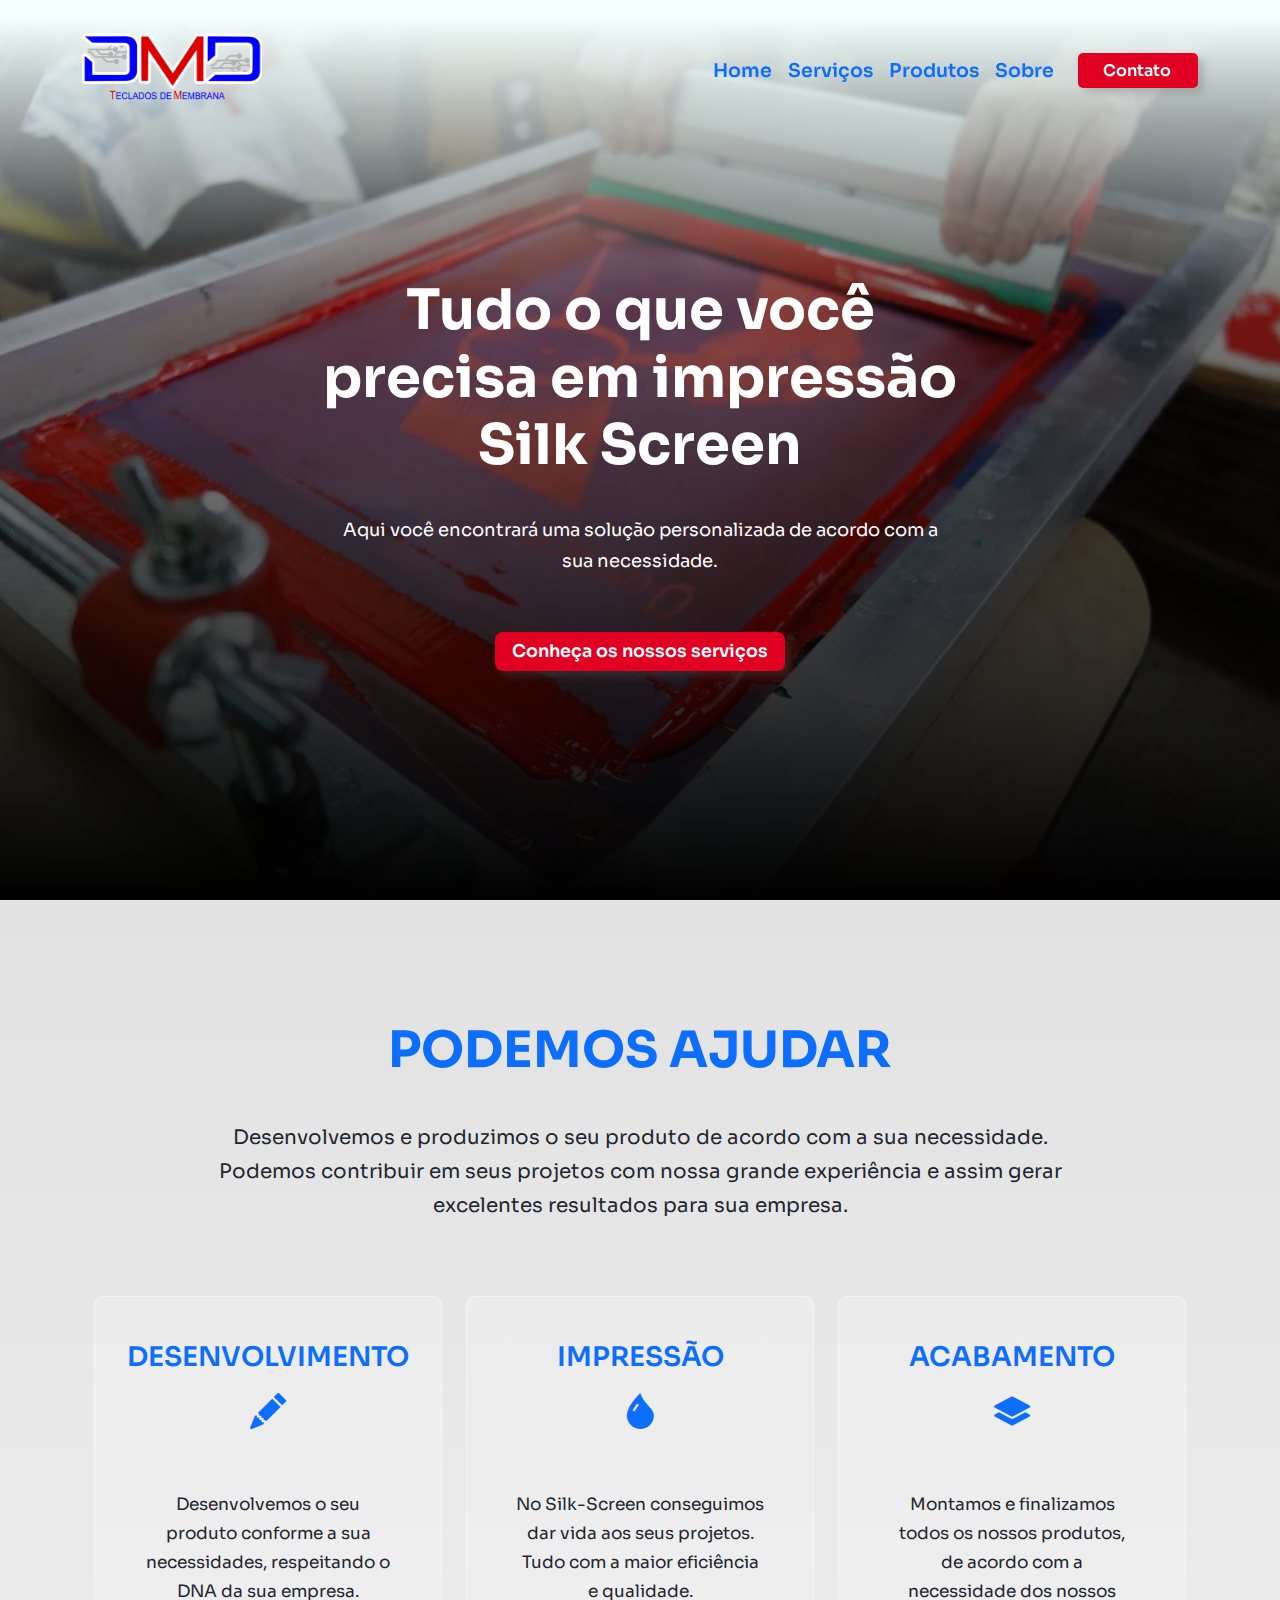
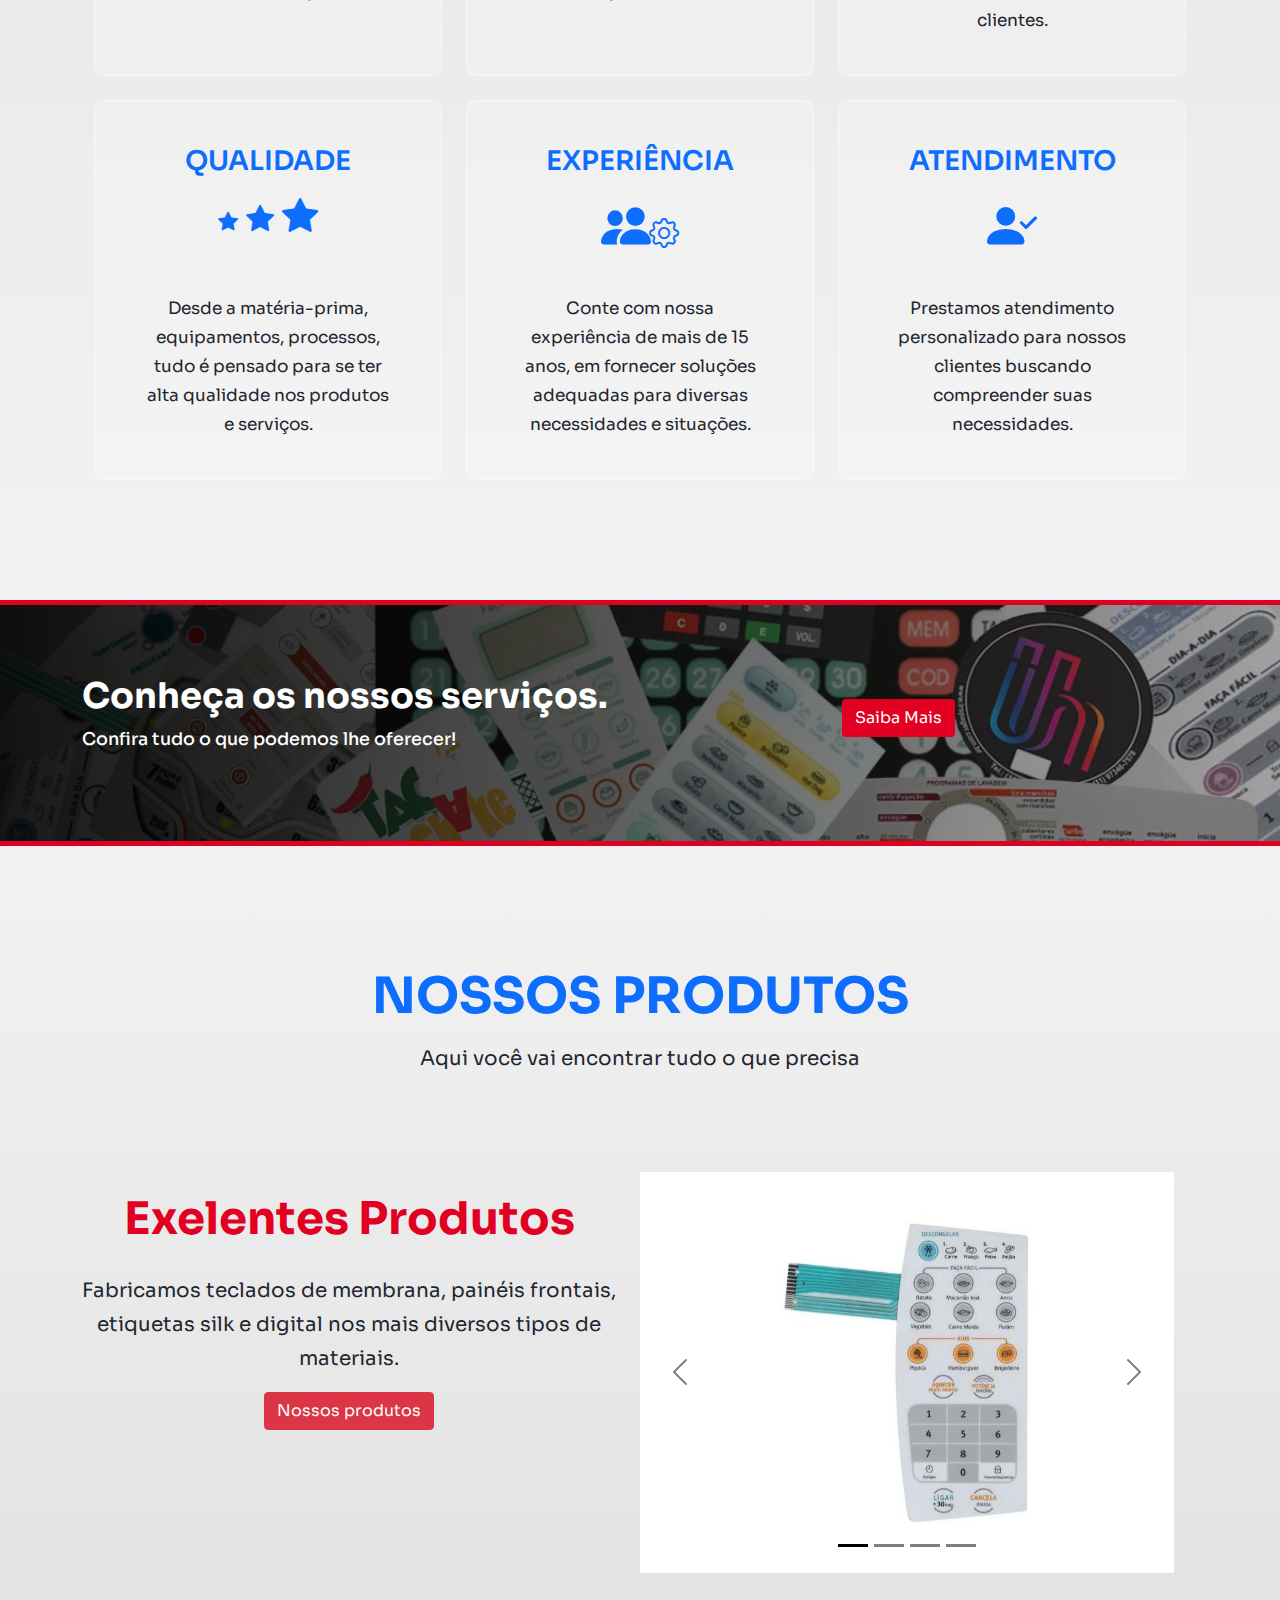
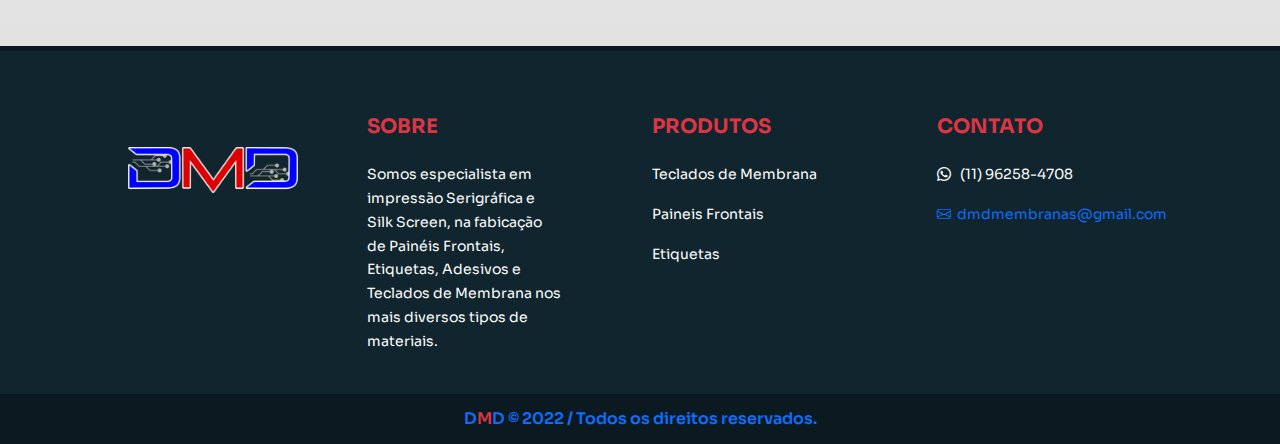
==== index.html @ a3bf0583 "ajustando o footer" ====
<!doctype html>
<html lang="pt-br">

<head>
    <meta charset="utf-8">
    <meta name="viewport" content="width=device-width, initial-scale=1">
    <!-- Favicon -->
    <link rel="shortcut icon" type="image/png" href="favicon.ico">
    <link rel="manifest" href="assets/js/manifest.json">
    <meta name="msapplication-TileColor" content="#ffffff">
    <meta name="theme-color" content="#ffffff">
    <!-- LINK ICONES -->
    <link href="https://unpkg.com/boxicons@2.1.2/css/boxicons.min.css" rel="stylesheet">
    <link rel="stylesheet" href="https://cdn.jsdelivr.net/npm/bootstrap-icons@1.8.1/font/bootstrap-icons.css">
    <!-- ANIMAÇÕES CSS -->
    <link rel="stylesheet" href="https://cdnjs.cloudflare.com/ajax/libs/animate.css/4.1.1/animate.min.css" />
    <!-- CSS PERSONALIZADO -->
    <link rel="stylesheet" href="./assets/css/main.css">
    <title>DMD - Teclados de membrana</title>
    <!-- Descrição -->
    <link rel="canonical" href="https://dmdmembranas.com.br/" />
    <meta name="description" content="Tudo o que você precisa em impressão Silk Screen, teclados de membeana, painéis forntais e etiquetas técnicas.">
    <meta property="og:locale" content="pt_BR">
    <meta property="og:site_name" content="DMD - Teclados de Membrana">
    <meta property="og:title" content="DMD Teclados de Membrana | Olá sejam bem vindos ao site da DMD Membranas, aqui você vai encontara tudo o que precisa em impressão Silk Screen, teclados de membeana, painéis forntais e etiquetas técnicas.">
    <meta property="og:description" content="Aqui você vai encontara tudo o que precisa em impressão Silk Screen, teclados de membeana, painéis forntais e etiquetas técnicas, sinta-se à vontande para estar entrando em contato conosco, será um prazer atender a sua necessidade.">
    <meta property="og:type" content="website">
    <meta property="og:url" content="https://dmdmembranas.com.br/">
    <meta property="og:site_name" content="DMD - Membranas" />
</head>

<body>
    <header class="header">
        <!--NAVBAR-->
        <nav class="navbar navbar-expand-lg">
            <div class="container">
                <a class="navbar-brand" href="/"><img class="logo " src="./assets/img/logo.png " alt="Logo MDM "></a>
                <i class="bi bi-list navbar-toggler" data-bs-toggle="collapse" data-bs-target="#navbarmenu"></i>
                <div class="collapse navbar-collapse" id="navbarmenu">
                    <ul class="navbar-nav  ms-auto px-3">
                        <li class="nav-item mb-3">
                            <a class="nav-link" href="index.html">Home</a>
                        </li>
                        <li class="nav-item mb-3">
                            <a class="nav-link " href="servicos.html">Serviços</a>
                        </li>
                        <li class="nav-item mb-3">
                            <a class="nav-link " href="produtos.html">Produtos</a>
                        </li>
                        <li class="nav-item">
                            <a class="nav-link" href="sobre.html">Sobre</a>
                        </li>
                    </ul>
                    <a class="btn-secondary-c" href="contato.html">Contato</a>
                </div>
            </div>
        </nav>
    </header>
    <!--FIM NAVBAR-->
    <!--INICIO SECTION HOME INICIAL-->
    <section class="inicial-home d-flex align-items-center overflow-hidden">
        <div class="container ">
            <div class="row">
                <div class="col-lg-7 mx-auto text-center container-content">
                    <h1 class="display-4 text-white h1-top mt-5">Tudo o que você precisa em impressão Silk Screen</h1>
                    <p class="text-white my-3 p-top">Aqui você encontrará uma solução personalizada de acordo com a sua necessidade.</p>
                    <a class="btn btn-secondary" href="servicos.html">Conheça os nossos serviços</a>
                </div>
            </div>
        </div>
    </section>
    <!--FIM SECTION HOME INICIAL-->
    <!--iNICIO SECTION HOME SECUNDARIA-->
    <section class="secundaria-home overflow-hidden">
        <div class="container">
            <div class="row">
                <div class="col-12">
                    <h2 class="text-primary">PODEMOS AJUDAR</h2>
                    <p class="mt-3 mb-4">Desenvolvemos e produzimos o seu produto de acordo com a sua necessidade. Podemos contribuir em seus projetos com nossa grande experiência e assim gerar excelentes resultados para sua empresa.</p>
                </div>
                <div class="row gy-4 div-cards">
                    <div class="col-lg-4 col-md-6">
                        <div class="service">
                            <h3>DESENVOLVIMENTO</h3>
                            <div class="icon-box">
                                <i class="bi bi-pencil-fill"></i>
                            </div>
                            <p>Desenvolvemos o seu produto conforme a sua necessidades, respeitando o DNA da sua empresa.</p>
                        </div>
                    </div>
                    <div class="col-lg-4 col-md-6">
                        <div class="service">
                            <h3>IMPRESSÃO</h3>
                            <div class="icon-box">
                                <i class="bi bi-droplet-fill"></i>
                            </div>
                            <p>No Silk-Screen conseguimos dar vida aos seus projetos. Tudo com a maior eficiência e qualidade.</p>
                        </div>
                    </div>
                    <div class="col-lg-4 col-md-6">
                        <div class="service">
                            <h3>ACABAMENTO</h3>
                            <div class="icon-box">
                                <i class="bi bi-layers-fill"></i>
                            </div>
                            <p>Montamos e finalizamos todos os nossos produtos, de acordo com a necessidade dos nossos clientes.</p>
                        </div>
                    </div>
                    <div class="col-lg-4 col-md-6">
                        <div class="service">
                            <h3>QUALIDADE</h3>
                            <div class="icon-box">
                                <i class="bi bi-star-fill star3"></i>
                                <i class="bi bi-star-fill star4"></i>
                                <i class="bi bi-star-fill star5"></i>
                            </div>
                            <p>Desde a matéria-prima, equipamentos, processos, tudo é pensado para se ter alta qualidade nos produtos e serviços.</p>
                        </div>
                    </div>
                    <div class="col-lg-4 col-md-6">
                        <div class="service">
                            <h3>EXPERIÊNCIA</h3>
                            <div class="icon-box">
                                <i class="bi bi-people-fill"></i>
                                <i class="bi bi-gear"></i>
                            </div>
                            <p>Conte com nossa experiência de mais de 15 anos, em fornecer soluções adequadas para diversas necessidades e situações.</p>
                        </div>
                    </div>
                    <div class="col-lg-4 col-md-6">
                        <div class="service">
                            <h3>ATENDIMENTO</h3>
                            <div class="icon-box">
                                <i class="bi bi-person-check-fill"></i>
                            </div>
                            <p>Prestamos atendimento personalizado para nossos clientes buscando compreender suas necessidades.</p>
                        </div>
                    </div>
                </div>
            </div>
        </div>
    </section>
    <!--FIM SECTION HOME SECUNDARIA-->
    <!--iNICIO CTA-->
    <div class="cta">
        <div class="container">
            <div class="row">
                <div class="col-lg-8">
                    <h2 class="text-white">Conheça os nossos serviços.</h2>
                    <p class="text-white">Confira tudo o que podemos lhe oferecer!</p>
                </div>
                <div class="col-auto">
                    <a href="servicos.html" class="btn btn-cta mt-4">Saiba Mais</a>
                </div>
            </div>
        </div>
    </div>
    <!--FIM CTA-->
    <!--iNICIO SECTION HOME PRODUTOS-->
    <section class="secundaria-produtos">
        <div class="container">
            <div class="row">
                <div class="col-12">
                    <h2 class="text-primary">NOSSOS PRODUTOS</h2>
                    <p class="mt-3 mb-4 sub-title-produtos">Aqui você vai encontrar tudo o que precisa</p>
                </div>
                <div class="row gy-4 mt-5">
                    <div class="col-lg-6 col-md-12">
                        <div class="produtos">
                            <h3 class="display-6">Exelentes Produtos</h3>
                            <p>Fabricamos teclados de membrana, painéis frontais, etiquetas silk e digital nos mais diversos tipos de materiais.</p>
                            <a class="btn btn-danger" href="produtos.html">Nossos produtos</a>
                        </div>
                    </div>
                    <div class="col-lg-6 col-md-12 mt-4 container-carrosel">
                        <div class="produtos">

                            <div id="carouselDark" class="carousel carousel-dark slide" data-bs-ride="carousel">
                                <div class="carousel-indicators">
                                    <button type="button" data-bs-target="#carouselDark" data-bs-slide-to="0" class="active" aria-current="true" aria-label="Slide 1"></button>
                                    <button type="button" data-bs-target="#carouselDark" data-bs-slide-to="1" aria-label="Slide 2"></button>
                                    <button type="button" data-bs-target="#carouselDark" data-bs-slide-to="2" aria-label="Slide 3"></button>
                                    <button type="button" data-bs-target="#carouselDark" data-bs-slide-to="3" aria-label="Slide 4"></button>
                                </div>
                                <div class="carousel-inner">
                                    <div class="carousel-item active" data-bs-interval="10000">
                                        <img src="./assets/img/slider/sld-1.jpg" class="d-block w-100" alt="...">
                                        <div class="carousel-caption d-none d-md-block">
                                        </div>
                                    </div>
                                    <div class="carousel-item" data-bs-interval="10000">
                                        <img src="./assets/img/slider/sld-4.jpg" class="d-block w-100" alt="...">
                                        <div class="carousel-caption d-none d-md-block">
                                        </div>
                                    </div>
                                    <div class="carousel-item" data-bs-interval="1000">
                                        <img src="./assets/img/slider/sld-2.jpg" class="d-block w-100" alt="...">
                                        <div class="carousel-caption d-none d-md-block">

                                        </div>
                                    </div>
                                    <div class="carousel-item" data-bs-interval="10000">
                                        <img src="./assets/img/slider/sld-3.jpg" class="d-block w-100" alt="...">
                                        <div class="carousel-caption d-none d-md-block">

                                        </div>
                                    </div>
                                </div>
                                <button class="carousel-control-prev" type="button" data-bs-target="#carouselDark" data-bs-slide="prev">
                                  <span class="carousel-control-prev-icon" aria-hidden="true"></span>
                                  <span class="visually-hidden">Previous</span>
                                </button>
                                <button class="carousel-control-next" type="button" data-bs-target="#carouselDark" data-bs-slide="next">
                                  <span class="carousel-control-next-icon" aria-hidden="true"></span>
                                  <span class="visually-hidden">Next</span>
                                </button>
                            </div>
                        </div>
                    </div>
                </div>
            </div>
        </div>
    </section>
    <!--FIM SECTION HOME SECUNDARIA-->
    <!--INICIO FOOTER-->
    <footer class="footer text-white pt-5 pb-4">
        <div class="container text-center text-md-left">
            <div class="row text-center text-md-left ">
                <div class="col-md-3 col-lg-3 col-xl-3 mx-auto mt-lg-5 mb-5 ">
                    <a href="#">
                        <img src="./assets/img/logo-footer.png " alt="Logo DMD " style="width: 170px; ">
                    </a>
                </div>
                <div class="col-md-3 col-lg-3 col-xl-3 mx-auto mt-3 text-start">
                    <h5 class="text-uppercase mb-4 font-weight-bold text-danger">Sobre</h5>
                    <p class="w-75">Somos especialista em impressão Serigráfica e Silk Screen, na fabicação de Painéis Frontais, Etiquetas, Adesivos e Teclados de Membrana nos mais diversos tipos de materiais.</p>
                </div>
                <div class="col-md-3 col-lg-3 col-xl-3 mx-auto mt-3 text-start">
                    <h5 class="text-uppercase mb-4 font-weight-bold text-danger">Produtos</h5>
                    <p>
                        <a class="text-white" href="produtos.html">Teclados de Membrana</a>
                    </p>
                    <p>
                        <a class="text-white " href="produtos.html">Paineis Frontais</a>
                    </p>
                    <p>
                        <a class="text-white" href="produtos.html">Etiquetas</a>
                    </p>
                </div>
                <div class="col-md-3 col-lg-3 col-xl-3 mx-auto mt-3 text-start">
                    <h5 class="text-uppercase mb-4 font-weight-bold text-danger ">Contato</h5>
                    <a href="contato.html">
                        <p class="text-white">
                            <i class="bi bi-whatsapp"> </i>&nbsp;<span> (11) 96258-4708</span>
                        </p>
                    </a>
                    <a href="contato.html">
                        <p class="text-primary w-100">
                            <i class="bi bi-envelope"></i><span style="font-size: 14px;">&nbsp; dmdmembranas@gmail.com</span>
                        </p>
                    </a>
                </div>
            </div>
        </div>
    </footer>
    <div class="text-primary text-center div-footer-bottom">D<span class="text-danger">M</span>D &copy; 2022 <span>&nbsp;/ Todos os direitos reservados.</span></div>
    <!--FIM FOOTER-->

    <script src="https://cdn.jsdelivr.net/npm/@popperjs/core@2.9.2/dist/umd/popper.min.js" integrity="sha384-IQsoLXl5PILFhosVNubq5LC7Qb9DXgDA9i+tQ8Zj3iwWAwPtgFTxbJ8NT4GN1R8p" crossorigin="anonymous"></script>
    <script src="assets/js/bootstrap.bundle.min.js"></script>
    <script src="./assets/js/main.js "></script>
</body>

</html>
---- assets/css/main.css ----
@import url(./bootstrap.min.css);
@import url(./config.css);
@import url(./global.css);
@import url(./custom.css);
@import url(./responsive.css);
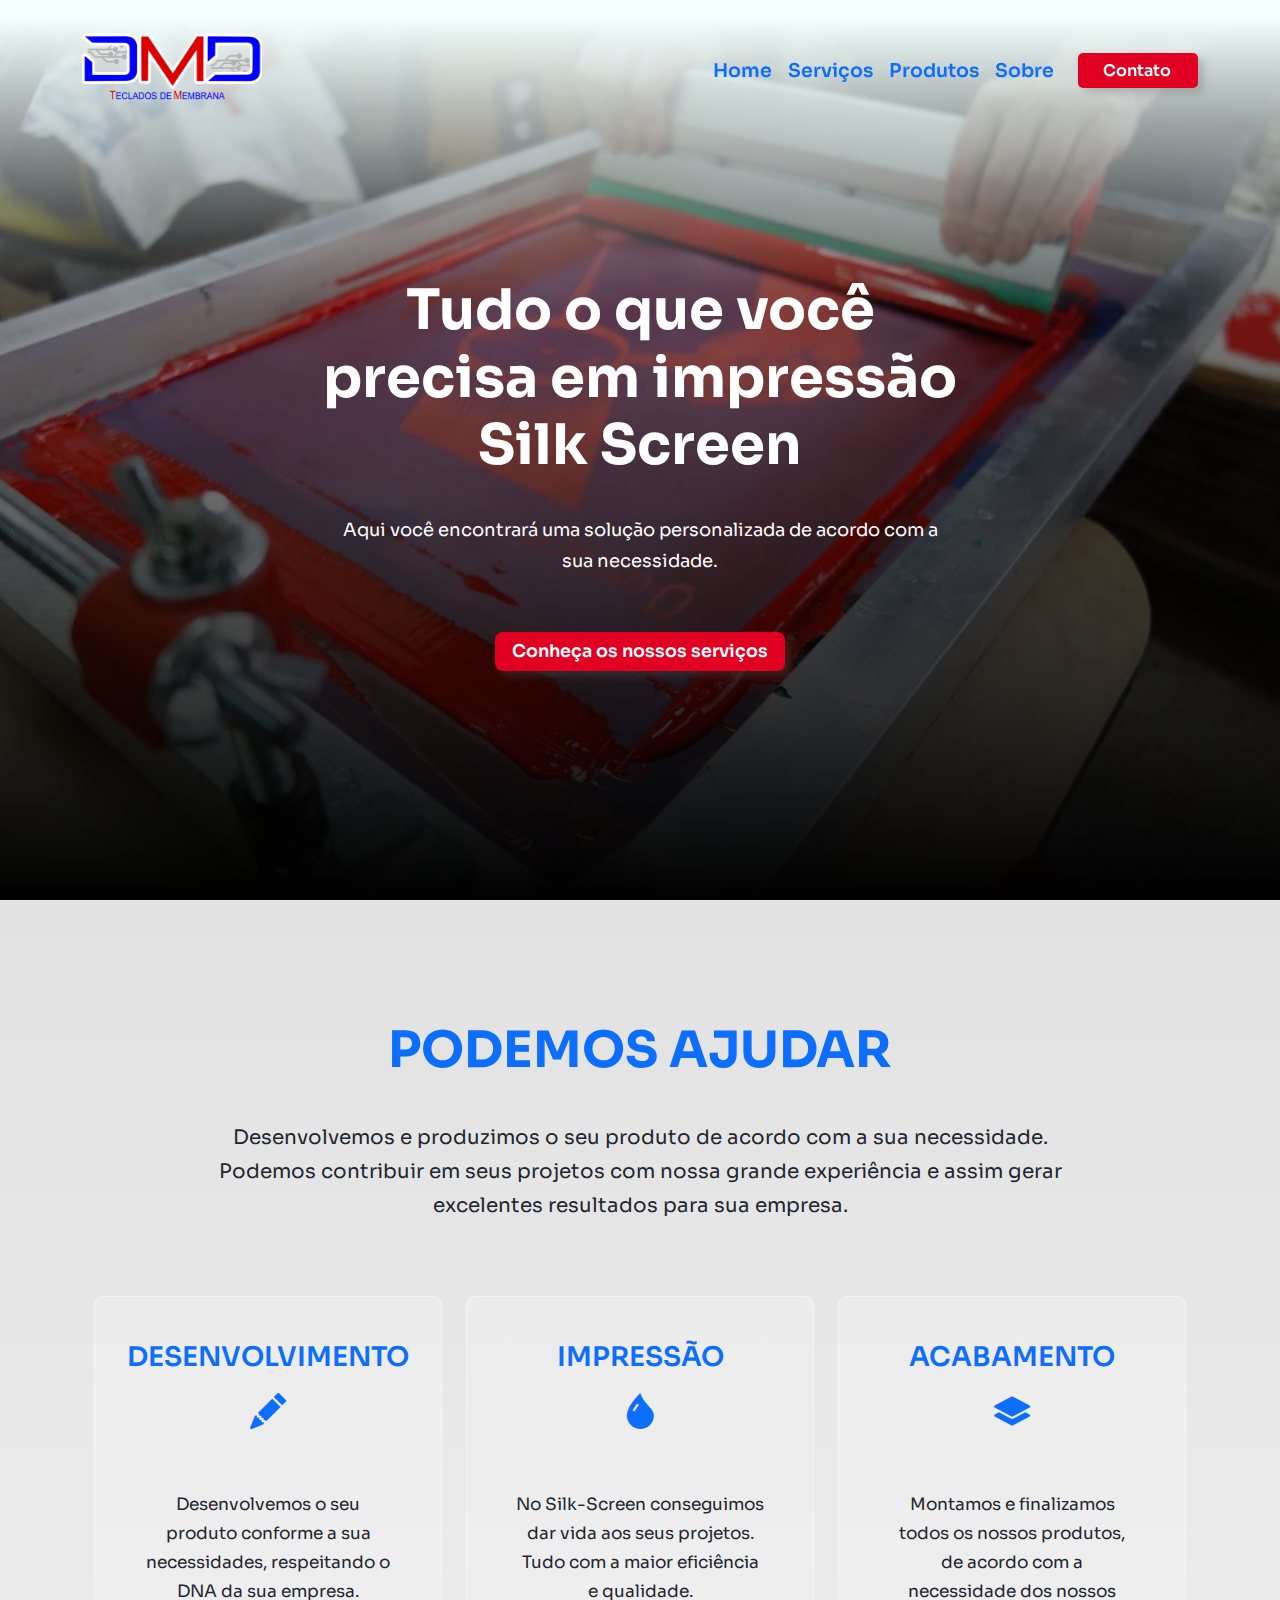
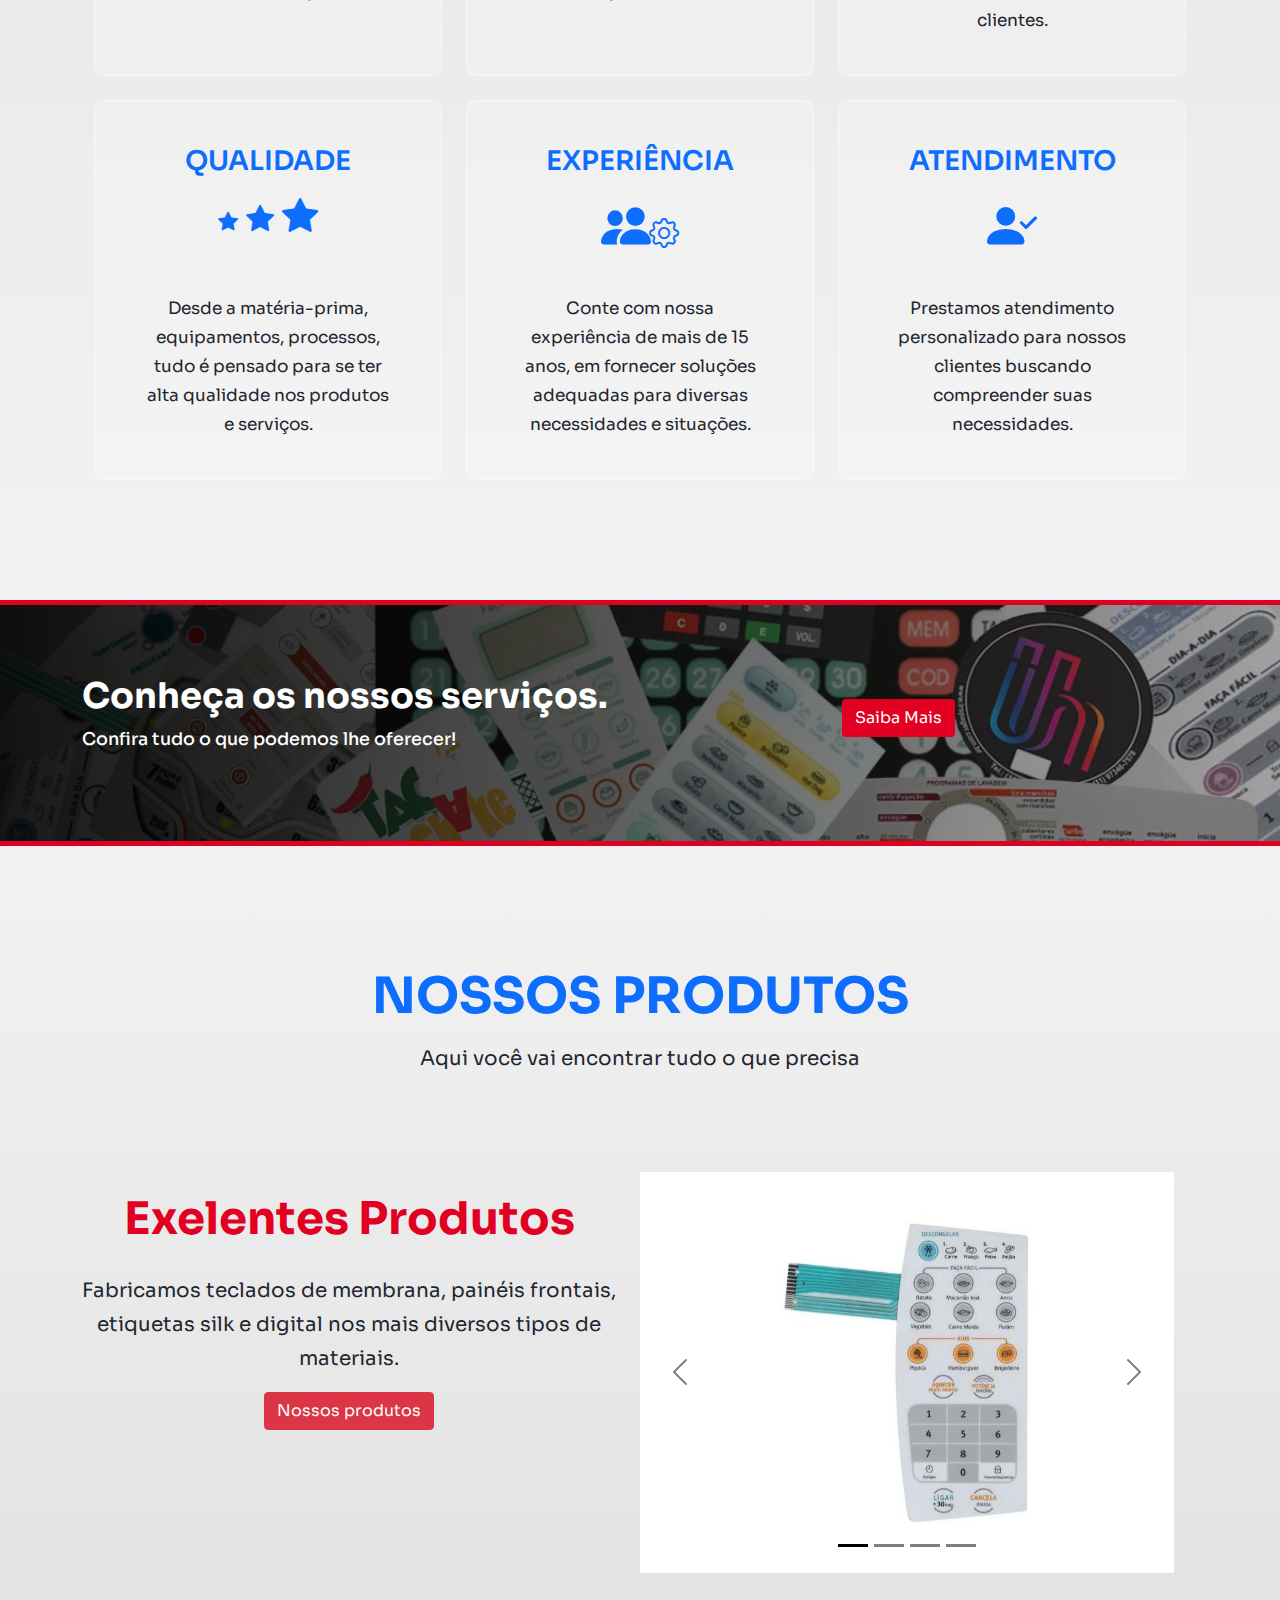
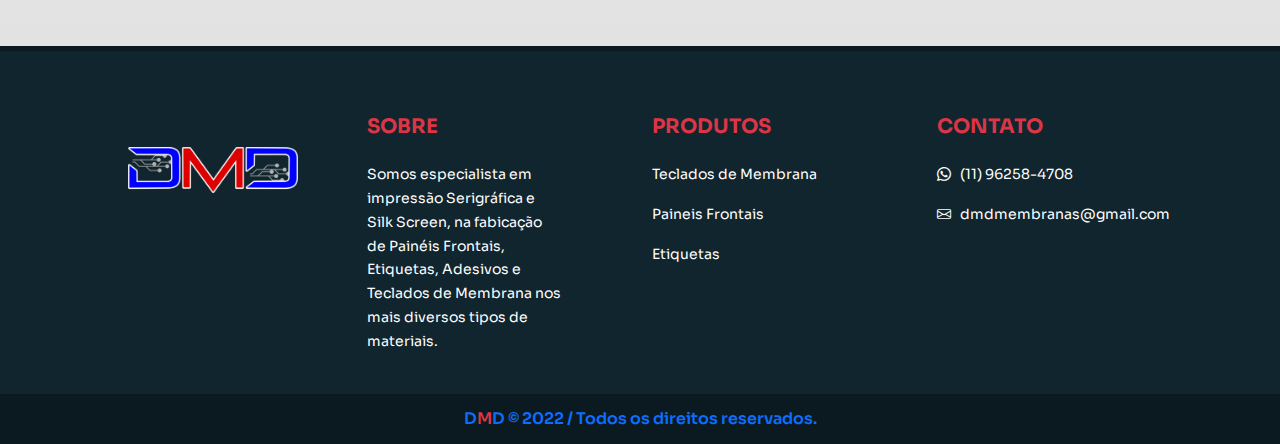
==== commit 2793f540: "ajustando o link email do footer" ====
--- a/index.html
+++ b/index.html
@@ -255,19 +255,19 @@
                         </p>
                     </a>
                     <a href="contato.html">
-                        <p class="text-primary w-100">
-                            <i class="bi bi-envelope"></i><span style="font-size: 14px;">&nbsp; dmdmembranas@gmail.com</span>
+                        <p class="text-white w-100">
+                            <i class="bi bi-envelope"> </i><span>&nbsp; dmdmembranas@gmail.com</span>
                         </p>
                     </a>
                 </div>
             </div>
         </div>
     </footer>
-    <div class="text-primary text-center div-footer-bottom">D<span class="text-danger">M</span>D &copy; 2022 <span>&nbsp;/ Todos os direitos reservados.</span></div>
+    <div class="text-primary text-center div-footer-bottom ">D<span class="text-danger ">M</span>D &copy; 2022 <span>&nbsp;/ Todos os direitos reservados.</span></div>
     <!--FIM FOOTER-->
 
-    <script src="https://cdn.jsdelivr.net/npm/@popperjs/core@2.9.2/dist/umd/popper.min.js" integrity="sha384-IQsoLXl5PILFhosVNubq5LC7Qb9DXgDA9i+tQ8Zj3iwWAwPtgFTxbJ8NT4GN1R8p" crossorigin="anonymous"></script>
-    <script src="assets/js/bootstrap.bundle.min.js"></script>
+    <script src="https://cdn.jsdelivr.net/npm/@popperjs/core@2.9.2/dist/umd/popper.min.js " integrity="sha384-IQsoLXl5PILFhosVNubq5LC7Qb9DXgDA9i+tQ8Zj3iwWAwPtgFTxbJ8NT4GN1R8p " crossorigin="anonymous "></script>
+    <script src="assets/js/bootstrap.bundle.min.js "></script>
     <script src="./assets/js/main.js "></script>
 </body>
 
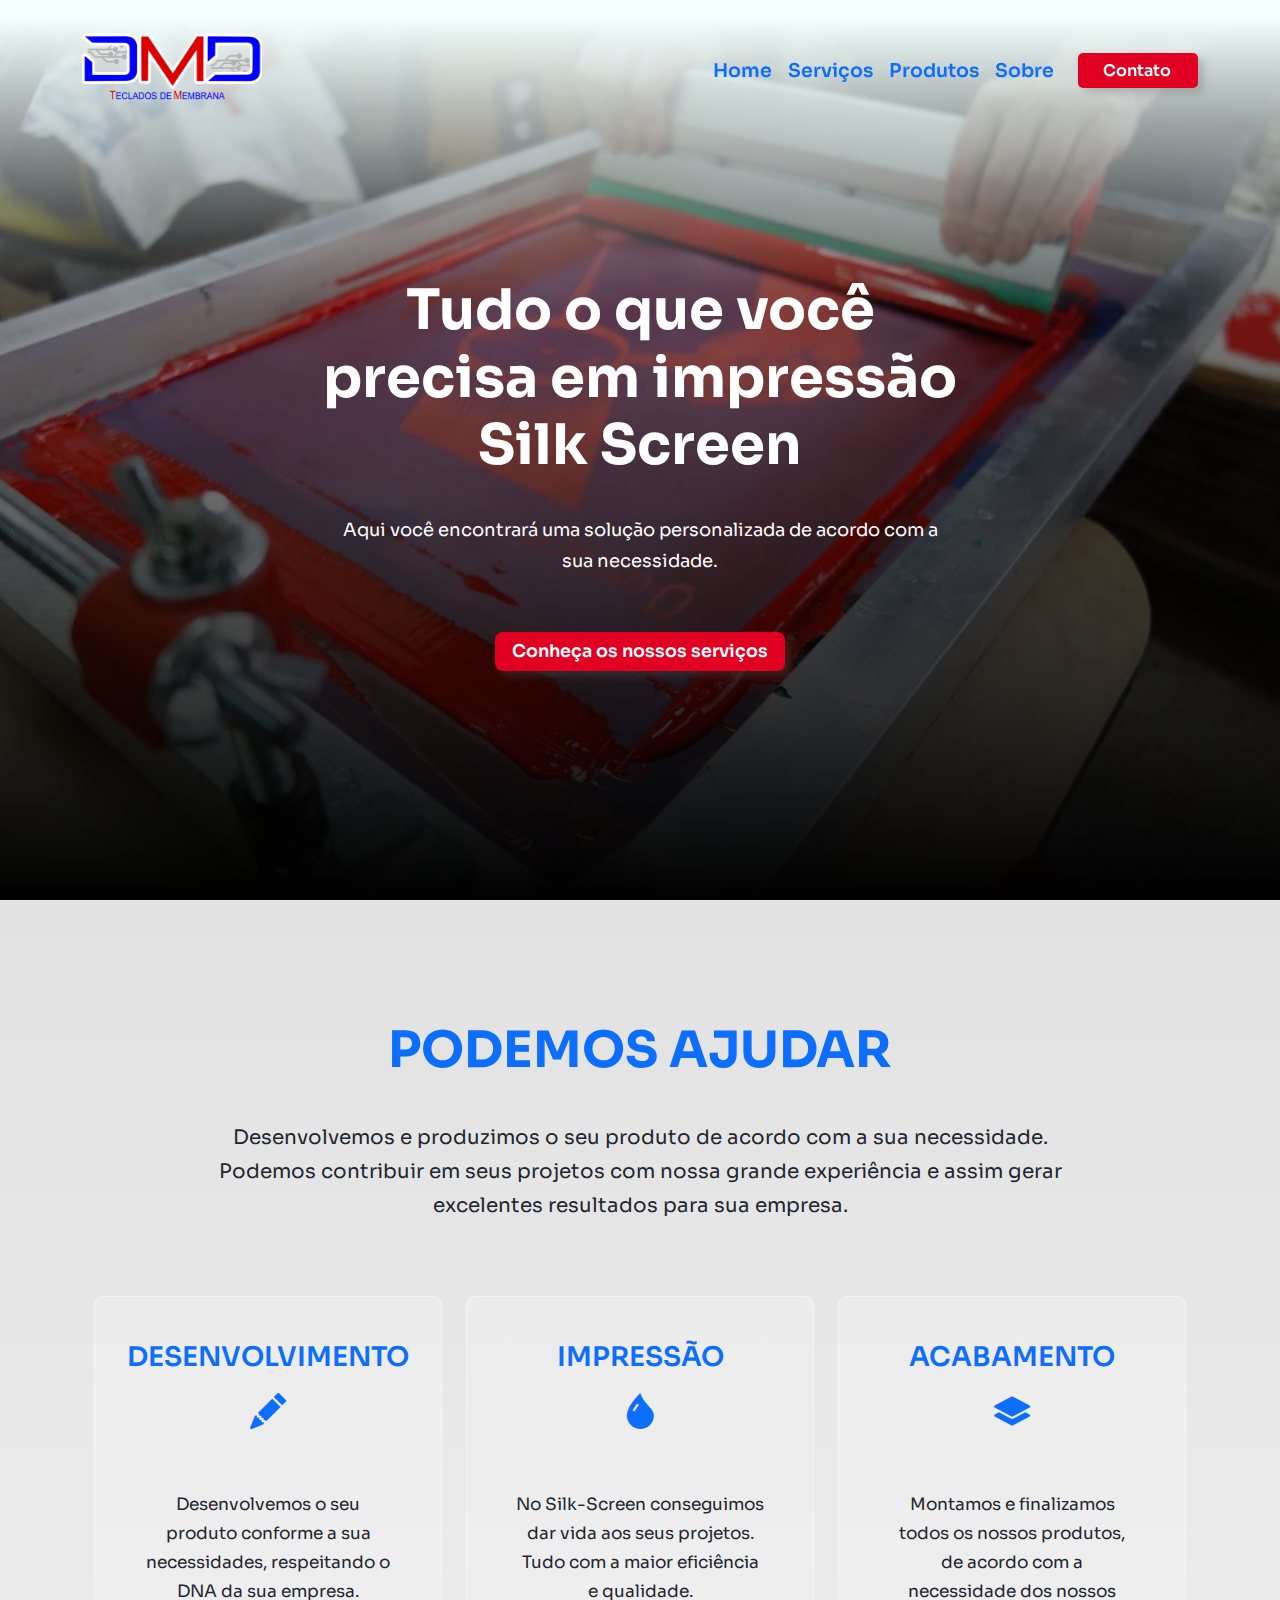
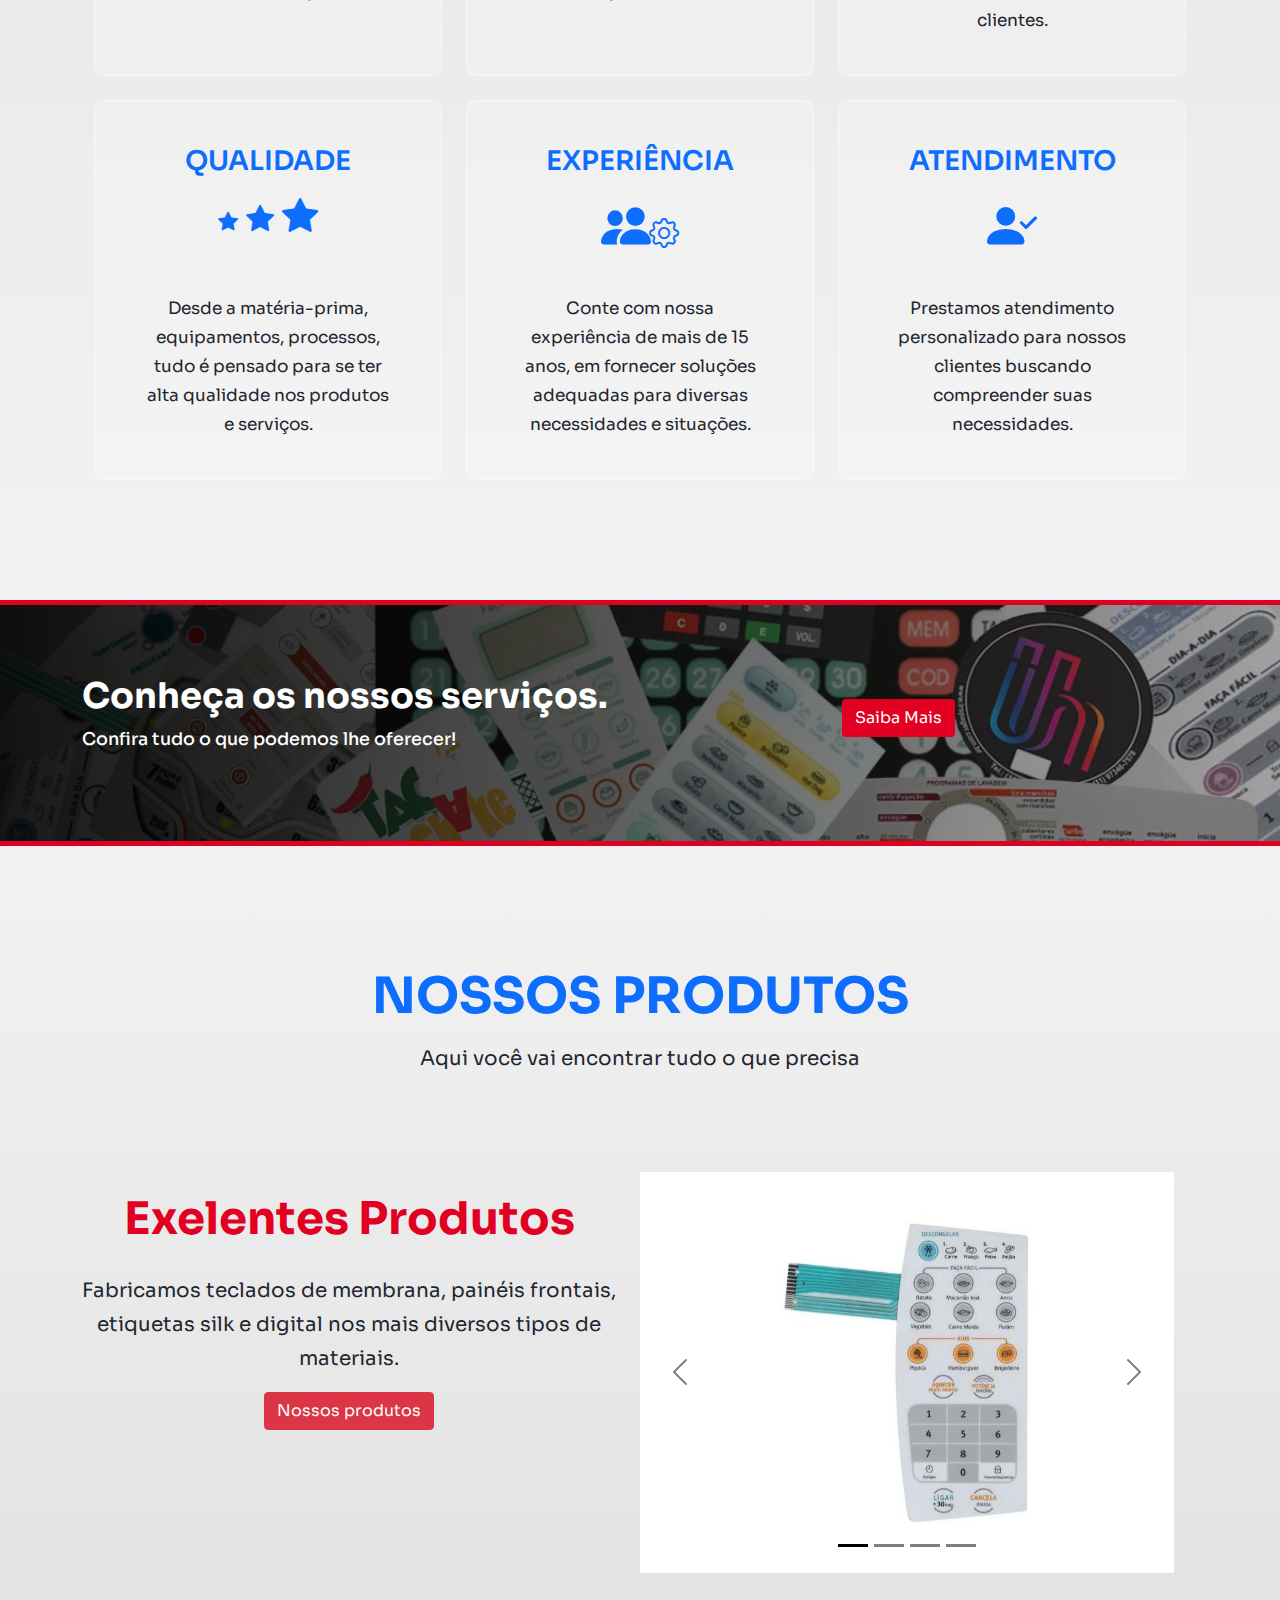
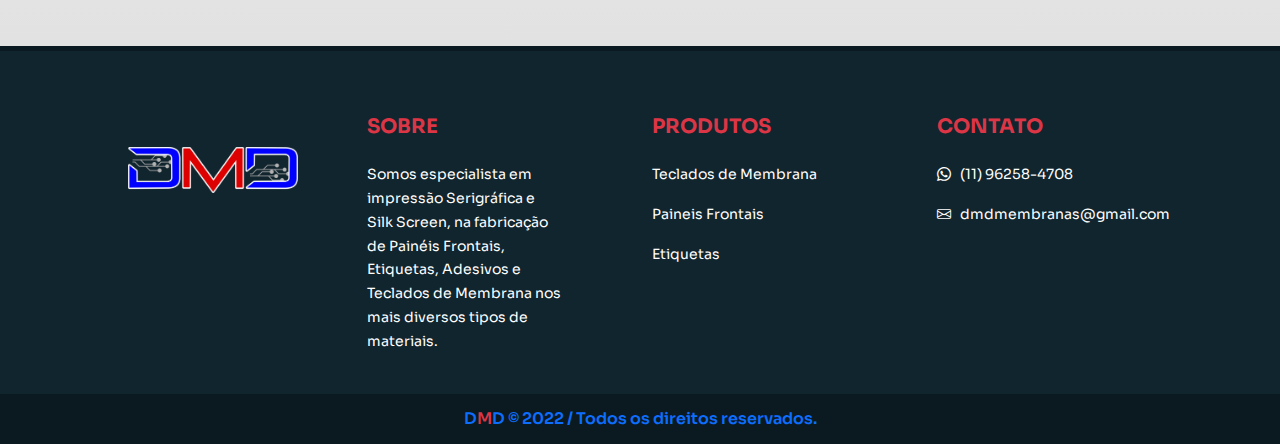
==== commit 599b599b: "configurações na pagina produtos" ====
--- a/index.html
+++ b/index.html
@@ -4,11 +4,7 @@
 <head>
     <meta charset="utf-8">
     <meta name="viewport" content="width=device-width, initial-scale=1">
-    <!-- Favicon -->
-    <link rel="shortcut icon" type="image/png" href="favicon.ico">
-    <link rel="manifest" href="assets/js/manifest.json">
-    <meta name="msapplication-TileColor" content="#ffffff">
-    <meta name="theme-color" content="#ffffff">
+
     <!-- LINK ICONES -->
     <link href="https://unpkg.com/boxicons@2.1.2/css/boxicons.min.css" rel="stylesheet">
     <link rel="stylesheet" href="https://cdn.jsdelivr.net/npm/bootstrap-icons@1.8.1/font/bootstrap-icons.css">
@@ -27,6 +23,11 @@
     <meta property="og:type" content="website">
     <meta property="og:url" content="https://dmdmembranas.com.br/">
     <meta property="og:site_name" content="DMD - Membranas" />
+    <!-- Favicon -->
+    <link rel="shortcut icon" type="image/png" href="favicon.ico">
+    <link rel="manifest" href="assets/json/manifest.json">
+    <meta name="msapplication-TileColor" content="#ffffff">
+    <meta name="theme-color" content="#ffffff">
 </head>
 
 <body>
@@ -233,7 +234,7 @@
                 </div>
                 <div class="col-md-3 col-lg-3 col-xl-3 mx-auto mt-3 text-start">
                     <h5 class="text-uppercase mb-4 font-weight-bold text-danger">Sobre</h5>
-                    <p class="w-75">Somos especialista em impressão Serigráfica e Silk Screen, na fabicação de Painéis Frontais, Etiquetas, Adesivos e Teclados de Membrana nos mais diversos tipos de materiais.</p>
+                    <p class="w-75">Somos especialista em impressão Serigráfica e Silk Screen, na fabricação de Painéis Frontais, Etiquetas, Adesivos e Teclados de Membrana nos mais diversos tipos de materiais.</p>
                 </div>
                 <div class="col-md-3 col-lg-3 col-xl-3 mx-auto mt-3 text-start">
                     <h5 class="text-uppercase mb-4 font-weight-bold text-danger">Produtos</h5>
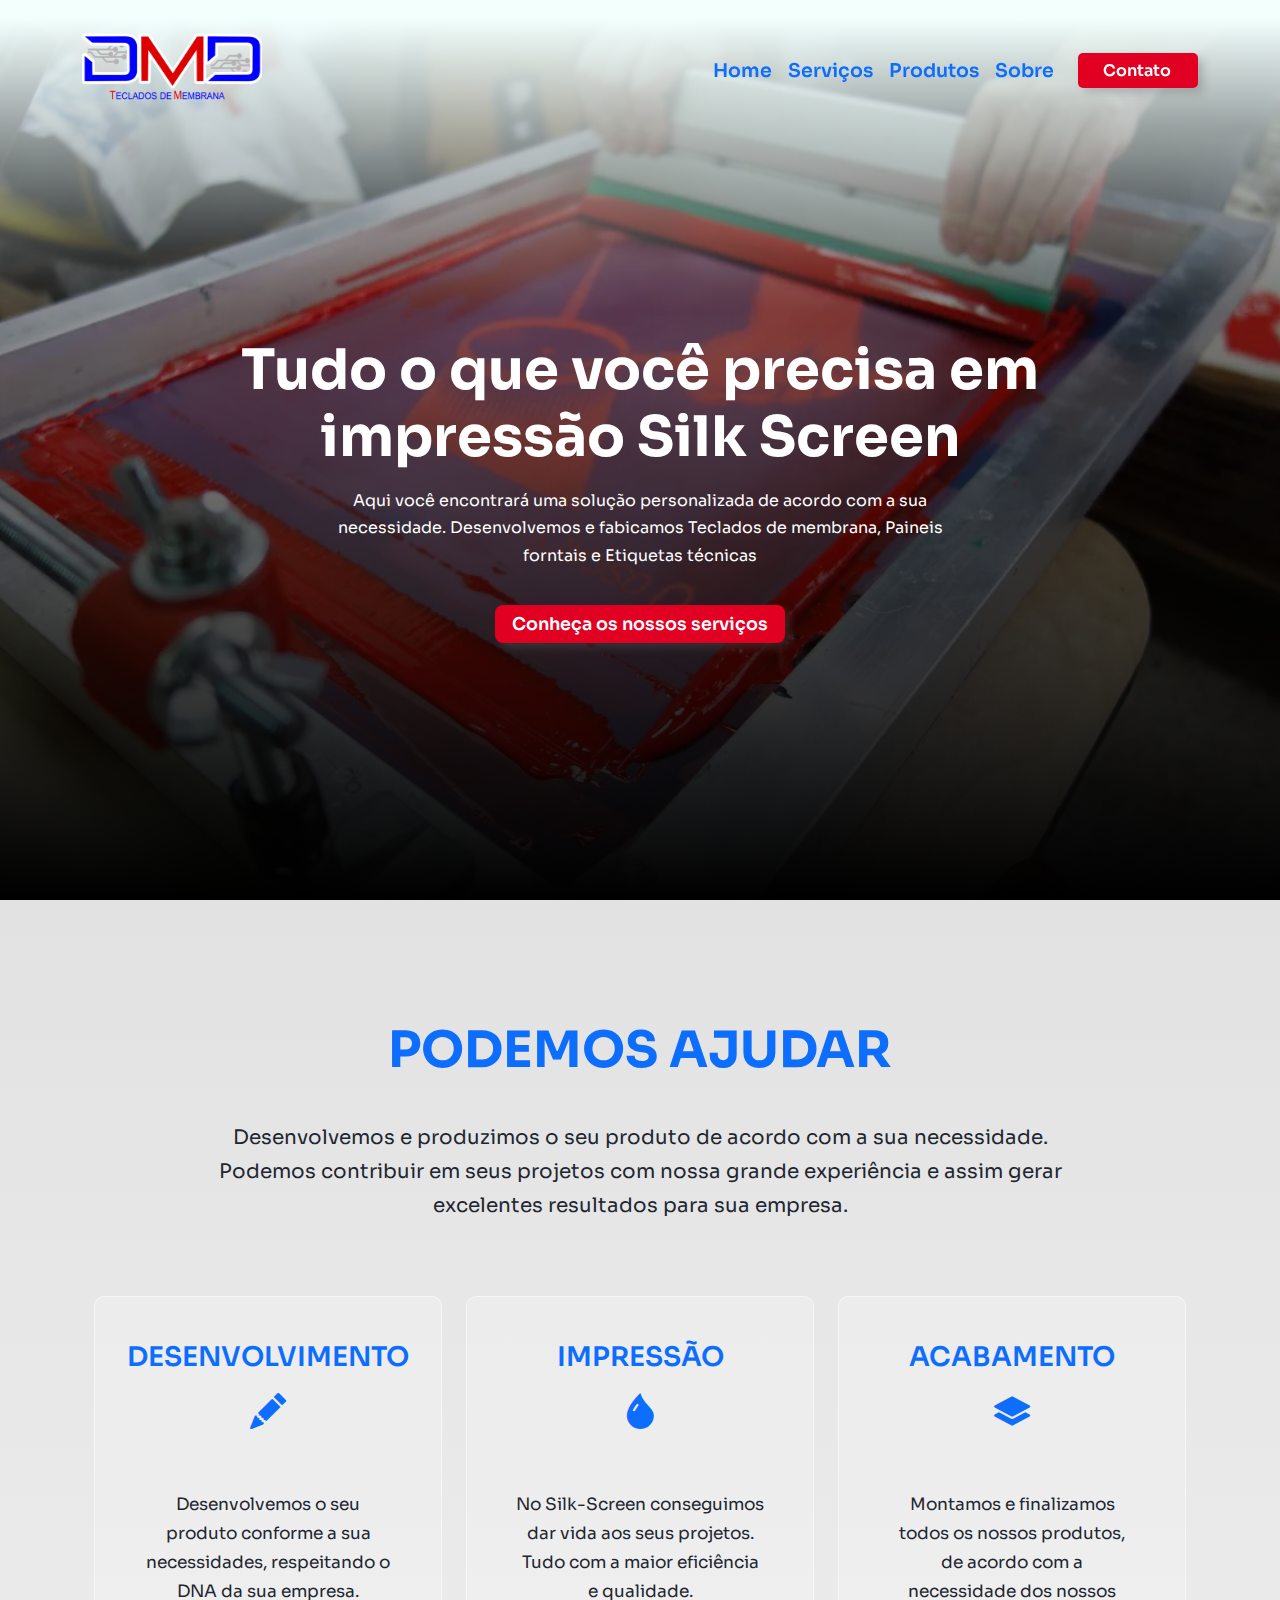
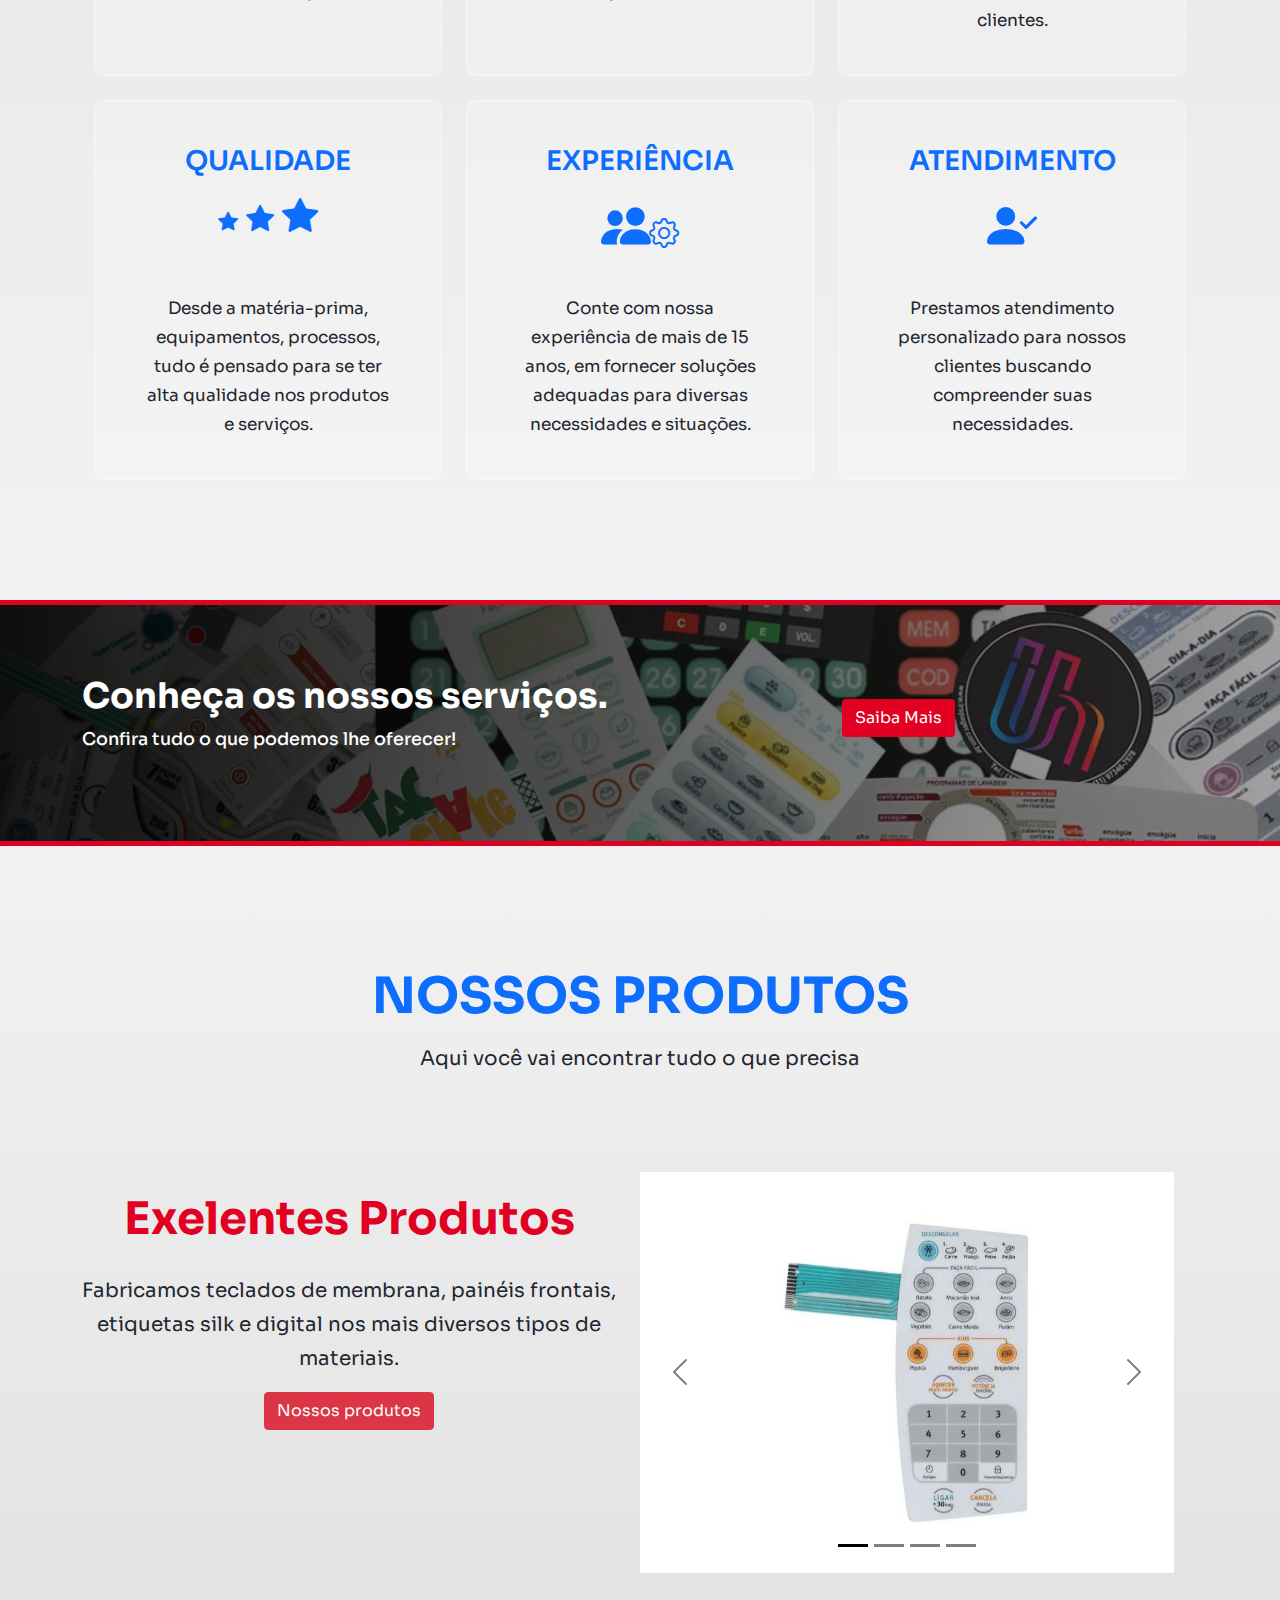
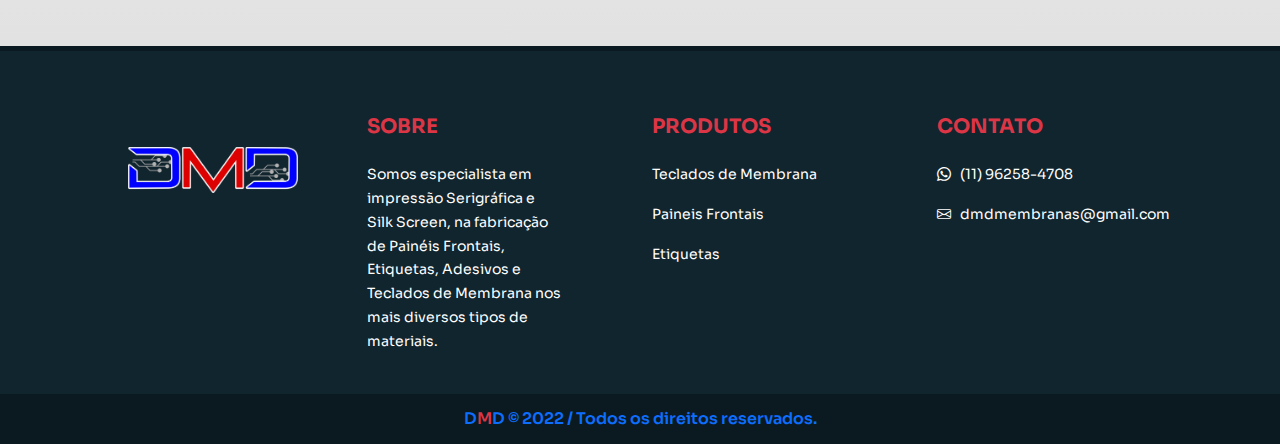
==== commit ffebd64b: "ajustes final do frnt end" ====
--- a/index.html
+++ b/index.html
@@ -2,9 +2,46 @@
 <html lang="pt-br">
 
 <head>
-    <meta charset="utf-8">
-    <meta name="viewport" content="width=device-width, initial-scale=1">
-
+    <!-- Sempre checar se está OK daqui para baixo 
+    <base href="https://dmdmembranas.com.br">-->
+    <!-- Title -->
+    <title>DMD Teclados de Membrana, Painéis e Etiquetas em Policarbonato | DMD</title>
+    <!-- Charset -->
+    <meta charset="UTF-8">
+    <!-- Meta Tags -->
+    <meta name="description" content="Aqui você vai encontara tudo o que precisa em impressão Silk Screen, fabicamos teclados de membeana, painéis forntais e etiquetas técnicas, sinta-se à vontande para estar entrando em contato conosco, será um prazer atender a sua necessidade.">
+    <meta name="keywords" content="Teclados de membrana, membranas, teclado de membrana">
+    <!-- Canonical -->
+    <link rel="canonical" href="https://www.dmdmembranas.com.br/" />
+    <!-- OpenGraph -->
+    <meta property="og:region" content="Brasil">
+    <meta property="og:title" content="DMD Teclados de Membrana, Painéis e Etiquetas em Policarbonato">
+    <meta property="og:type" content="article">
+    <meta property="og:description" content="Aqui você vai encontara tudo o que precisa em impressão Silk Screen, fabicamos teclados de membeana, painéis forntais e etiquetas técnicas, sinta-se à vontande para estar entrando em contato conosco, será um prazer atender a sua necessidade.">
+    <meta property="og:site_name" content="DMD Teclados de Membrana, Painéis e Etiquetas em Policarbonato">
+    <meta property="og:keywords" content="Teclados de membrana, membranas, teclado de membrana">
+    <meta property="og:canonical" content="https://www.dmdmembranas.com.br/">
+
+    <meta name="author" content="Daniel Andrade">
+    <meta name="fone" content="11 948307817" />
+    <meta name="city" content="São Paulo" />
+    <!-- Daqui para baixo é padrão, não mexer -->
+    <meta name="country" content="Brasil" />
+    <meta name="geo.region" content="-BR" />
+    <meta name="copyright" content="Copyright" />
+    <meta name="geo.position" content="-23.539351;-46.681925">
+    <meta name="geo.placename" content="São Paulo-SP">
+    <meta name="geo.region" content="SP-BR">
+    <meta name="ICBM" content="-23.517450;-46.501695">
+    <meta name="robots" content="index,follow">
+    <meta name="rating" content="General">
+    <meta name="revisit-after" content="2 days">
+    <meta name="viewport" content="width=device-width, initial-scale=1, shrink-to-fit=no">
+    <!-- Favicon -->
+    <link rel="icon" href="favicon/favicon.ico" type="image/x-icon">
+    <link rel="manifest" href="assets/json/manifest.json">
+    <meta name="msapplication-TileColor" content="#ffffff">
+    <meta name="theme-color" content="#ffffff">
     <!-- LINK ICONES -->
     <link href="https://unpkg.com/boxicons@2.1.2/css/boxicons.min.css" rel="stylesheet">
     <link rel="stylesheet" href="https://cdn.jsdelivr.net/npm/bootstrap-icons@1.8.1/font/bootstrap-icons.css">
@@ -12,22 +49,6 @@
     <link rel="stylesheet" href="https://cdnjs.cloudflare.com/ajax/libs/animate.css/4.1.1/animate.min.css" />
     <!-- CSS PERSONALIZADO -->
     <link rel="stylesheet" href="./assets/css/main.css">
-    <title>DMD - Teclados de membrana</title>
-    <!-- Descrição -->
-    <link rel="canonical" href="https://dmdmembranas.com.br/" />
-    <meta name="description" content="Tudo o que você precisa em impressão Silk Screen, teclados de membeana, painéis forntais e etiquetas técnicas.">
-    <meta property="og:locale" content="pt_BR">
-    <meta property="og:site_name" content="DMD - Teclados de Membrana">
-    <meta property="og:title" content="DMD Teclados de Membrana | Olá sejam bem vindos ao site da DMD Membranas, aqui você vai encontara tudo o que precisa em impressão Silk Screen, teclados de membeana, painéis forntais e etiquetas técnicas.">
-    <meta property="og:description" content="Aqui você vai encontara tudo o que precisa em impressão Silk Screen, teclados de membeana, painéis forntais e etiquetas técnicas, sinta-se à vontande para estar entrando em contato conosco, será um prazer atender a sua necessidade.">
-    <meta property="og:type" content="website">
-    <meta property="og:url" content="https://dmdmembranas.com.br/">
-    <meta property="og:site_name" content="DMD - Membranas" />
-    <!-- Favicon -->
-    <link rel="shortcut icon" type="image/png" href="favicon.ico">
-    <link rel="manifest" href="assets/json/manifest.json">
-    <meta name="msapplication-TileColor" content="#ffffff">
-    <meta name="theme-color" content="#ffffff">
 </head>
 
 <body>
@@ -62,9 +83,9 @@
     <section class="inicial-home d-flex align-items-center overflow-hidden">
         <div class="container ">
             <div class="row">
-                <div class="col-lg-7 mx-auto text-center container-content">
+                <div class="col-lg-9 col-sm-12 mx-auto text-center container-content">
                     <h1 class="display-4 text-white h1-top mt-5">Tudo o que você precisa em impressão Silk Screen</h1>
-                    <p class="text-white my-3 p-top">Aqui você encontrará uma solução personalizada de acordo com a sua necessidade.</p>
+                    <p class="text-white my-3 p-top" style="font-size: 16px;">Aqui você encontrará uma solução personalizada de acordo com a sua necessidade. Desenvolvemos e fabicamos Teclados de membrana, Paineis forntais e Etiquetas técnicas</p>
                     <a class="btn btn-secondary" href="servicos.html">Conheça os nossos serviços</a>
                 </div>
             </div>
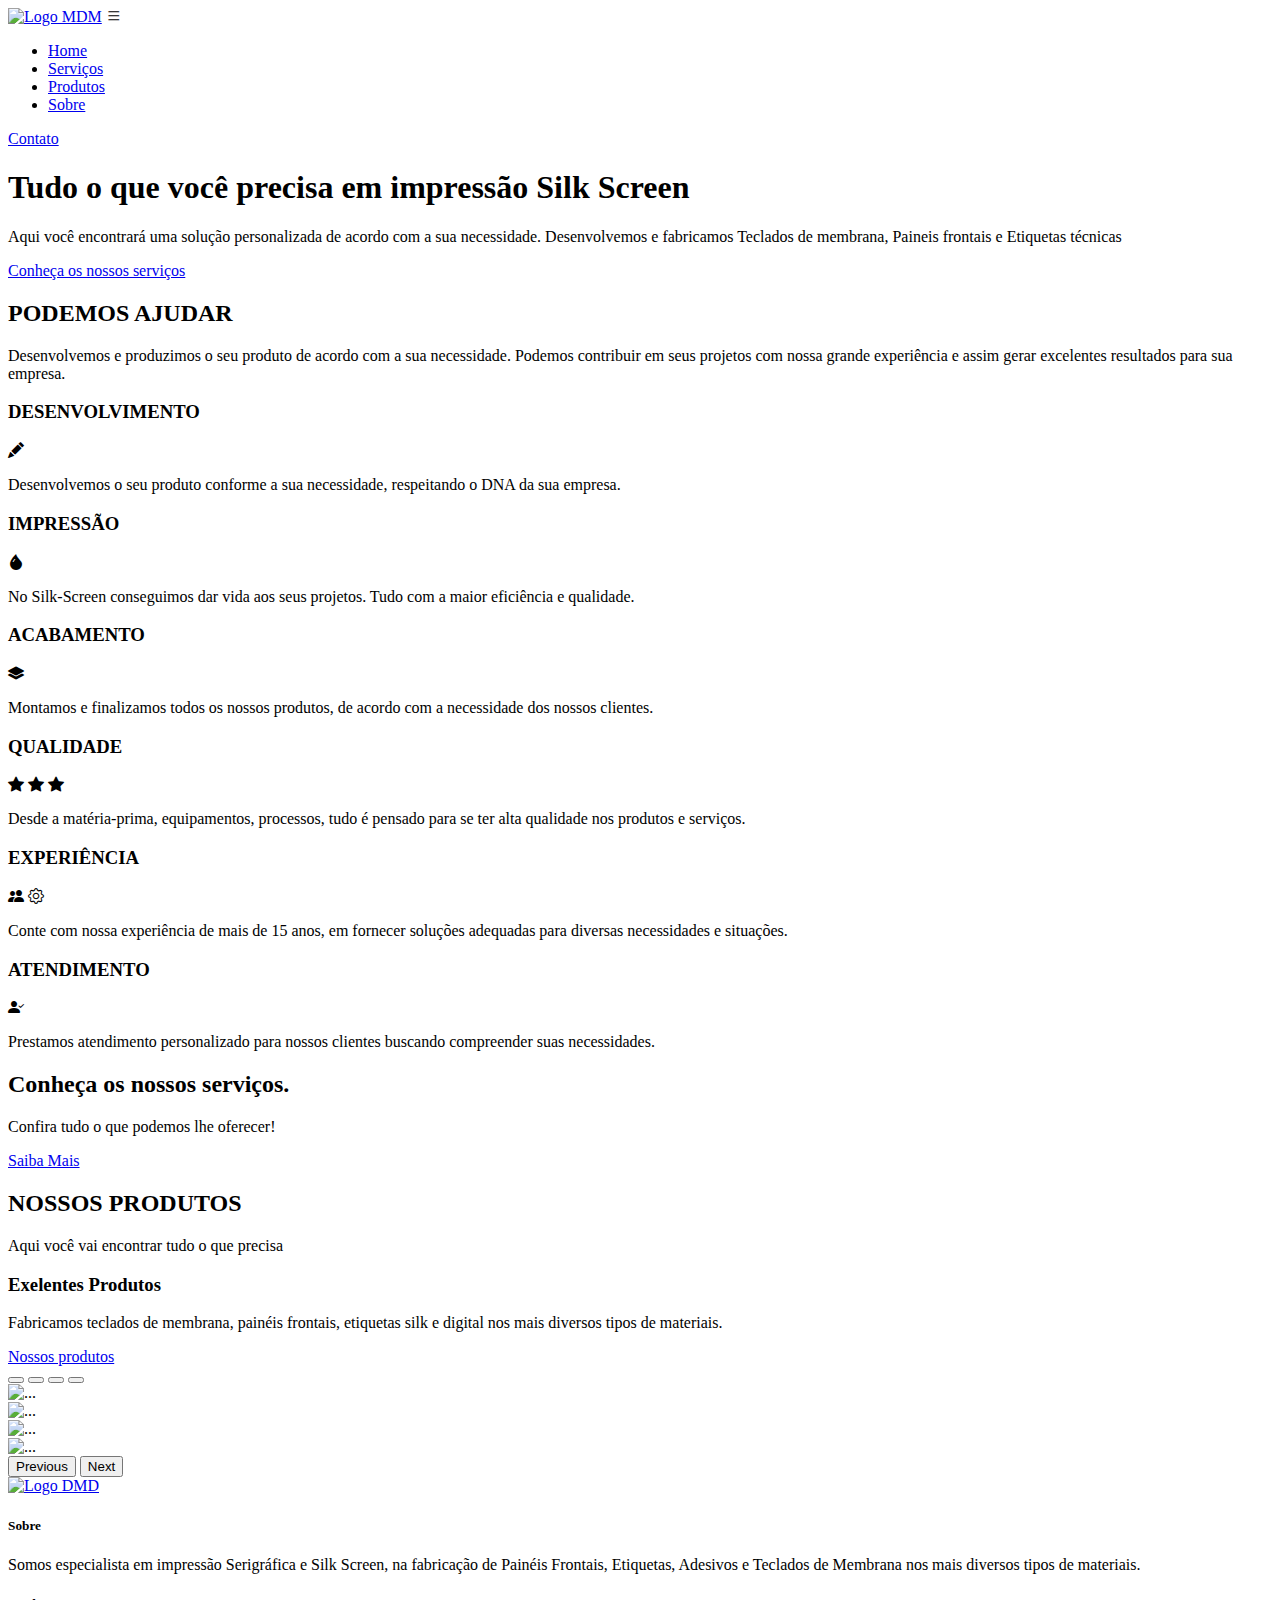
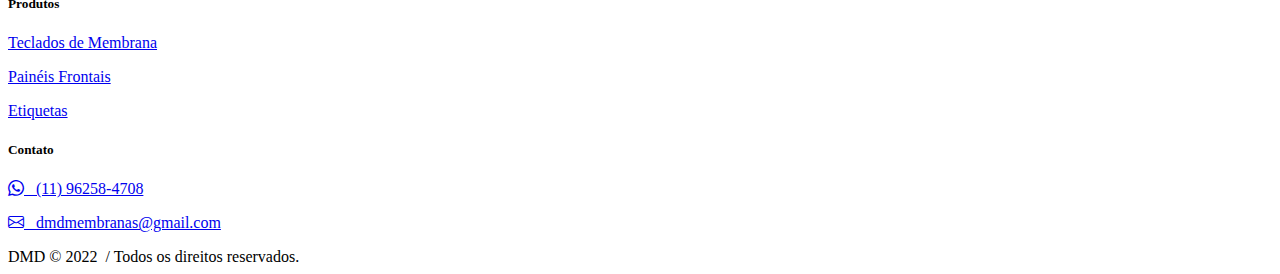
==== commit 35b47caa: "form submit implementado com sucesso" ====
--- a/index.html
+++ b/index.html
@@ -2,8 +2,8 @@
 <html lang="pt-br">
 
 <head>
-    <!-- Sempre checar se está OK daqui para baixo 
-    <base href="https://dmdmembranas.com.br">-->
+    <!-- Sempre checar se está OK daqui para baixo -->
+    <base href="https://dmdmembranas.com.br">
     <!-- Title -->
     <title>DMD Teclados de Membrana, Painéis e Etiquetas em Policarbonato | DMD</title>
     <!-- Charset -->
@@ -39,7 +39,6 @@
     <meta name="viewport" content="width=device-width, initial-scale=1, shrink-to-fit=no">
     <!-- Favicon -->
     <link rel="icon" href="favicon/favicon.ico" type="image/x-icon">
-    <link rel="manifest" href="assets/json/manifest.json">
     <meta name="msapplication-TileColor" content="#ffffff">
     <meta name="theme-color" content="#ffffff">
     <!-- LINK ICONES -->
@@ -61,19 +60,19 @@
                 <div class="collapse navbar-collapse" id="navbarmenu">
                     <ul class="navbar-nav  ms-auto px-3">
                         <li class="nav-item mb-3">
-                            <a class="nav-link" href="index.html">Home</a>
+                            <a class="nav-link" href="/">Home</a>
                         </li>
                         <li class="nav-item mb-3">
-                            <a class="nav-link " href="servicos.html">Serviços</a>
+                            <a class="nav-link " href="servicos">Serviços</a>
                         </li>
                         <li class="nav-item mb-3">
-                            <a class="nav-link " href="produtos.html">Produtos</a>
+                            <a class="nav-link " href="produtos">Produtos</a>
                         </li>
                         <li class="nav-item">
-                            <a class="nav-link" href="sobre.html">Sobre</a>
+                            <a class="nav-link" href="sobre">Sobre</a>
                         </li>
                     </ul>
-                    <a class="btn-secondary-c" href="contato.html">Contato</a>
+                    <a class="btn-secondary-c" href="contato">Contato</a>
                 </div>
             </div>
         </nav>
@@ -83,10 +82,10 @@
     <section class="inicial-home d-flex align-items-center overflow-hidden">
         <div class="container ">
             <div class="row">
-                <div class="col-lg-9 col-sm-12 mx-auto text-center container-content">
+                <div class="col-lg-9  mx-auto text-center container-content">
                     <h1 class="display-4 text-white h1-top mt-5">Tudo o que você precisa em impressão Silk Screen</h1>
-                    <p class="text-white my-3 p-top" style="font-size: 16px;">Aqui você encontrará uma solução personalizada de acordo com a sua necessidade. Desenvolvemos e fabicamos Teclados de membrana, Paineis forntais e Etiquetas técnicas</p>
-                    <a class="btn btn-secondary" href="servicos.html">Conheça os nossos serviços</a>
+                    <p class="text-white my-3 p-top" style="font-size: 16px;">Aqui você encontrará uma solução personalizada de acordo com a sua necessidade. Desenvolvemos e fabricamos Teclados de membrana, Paineis frontais e Etiquetas técnicas</p>
+                    <a class="btn btn-secondary" href="servicos">Conheça os nossos serviços</a>
                 </div>
             </div>
         </div>
@@ -107,7 +106,7 @@
                             <div class="icon-box">
                                 <i class="bi bi-pencil-fill"></i>
                             </div>
-                            <p>Desenvolvemos o seu produto conforme a sua necessidades, respeitando o DNA da sua empresa.</p>
+                            <p>Desenvolvemos o seu produto conforme a sua necessidade, respeitando o DNA da sua empresa.</p>
                         </div>
                     </div>
                     <div class="col-lg-4 col-md-6">
@@ -172,7 +171,7 @@
                     <p class="text-white">Confira tudo o que podemos lhe oferecer!</p>
                 </div>
                 <div class="col-auto">
-                    <a href="servicos.html" class="btn btn-cta mt-4">Saiba Mais</a>
+                    <a href="servicos" class="btn btn-cta mt-4">Saiba Mais</a>
                 </div>
             </div>
         </div>
@@ -191,7 +190,7 @@
                         <div class="produtos">
                             <h3 class="display-6">Exelentes Produtos</h3>
                             <p>Fabricamos teclados de membrana, painéis frontais, etiquetas silk e digital nos mais diversos tipos de materiais.</p>
-                            <a class="btn btn-danger" href="produtos.html">Nossos produtos</a>
+                            <a class="btn btn-danger" href="produtos">Nossos produtos</a>
                         </div>
                     </div>
                     <div class="col-lg-6 col-md-12 mt-4 container-carrosel">
@@ -249,8 +248,8 @@
         <div class="container text-center text-md-left">
             <div class="row text-center text-md-left ">
                 <div class="col-md-3 col-lg-3 col-xl-3 mx-auto mt-lg-5 mb-5 ">
-                    <a href="#">
-                        <img src="./assets/img/logo-footer.png " alt="Logo DMD " style="width: 170px; ">
+                    <a href="/">
+                        <img src="./assets/img/logo-footer.png " alt="Logo DMD" style="width: 170px;">
                     </a>
                 </div>
                 <div class="col-md-3 col-lg-3 col-xl-3 mx-auto mt-3 text-start">
@@ -260,23 +259,23 @@
                 <div class="col-md-3 col-lg-3 col-xl-3 mx-auto mt-3 text-start">
                     <h5 class="text-uppercase mb-4 font-weight-bold text-danger">Produtos</h5>
                     <p>
-                        <a class="text-white" href="produtos.html">Teclados de Membrana</a>
+                        <a class="text-white" href="produtos">Teclados de Membrana</a>
                     </p>
                     <p>
-                        <a class="text-white " href="produtos.html">Paineis Frontais</a>
+                        <a class="text-white " href="produtos">Painéis Frontais</a>
                     </p>
                     <p>
-                        <a class="text-white" href="produtos.html">Etiquetas</a>
+                        <a class="text-white" href="produtos">Etiquetas</a>
                     </p>
                 </div>
                 <div class="col-md-3 col-lg-3 col-xl-3 mx-auto mt-3 text-start">
                     <h5 class="text-uppercase mb-4 font-weight-bold text-danger ">Contato</h5>
-                    <a href="contato.html">
+                    <a href="https://wa.me/5511962584708" target="_blank">
                         <p class="text-white">
                             <i class="bi bi-whatsapp"> </i>&nbsp;<span> (11) 96258-4708</span>
                         </p>
                     </a>
-                    <a href="contato.html">
+                    <a href="mailto:dmdmembranas@gmail.com" target="_blank">
                         <p class="text-white w-100">
                             <i class="bi bi-envelope"> </i><span>&nbsp; dmdmembranas@gmail.com</span>
                         </p>
